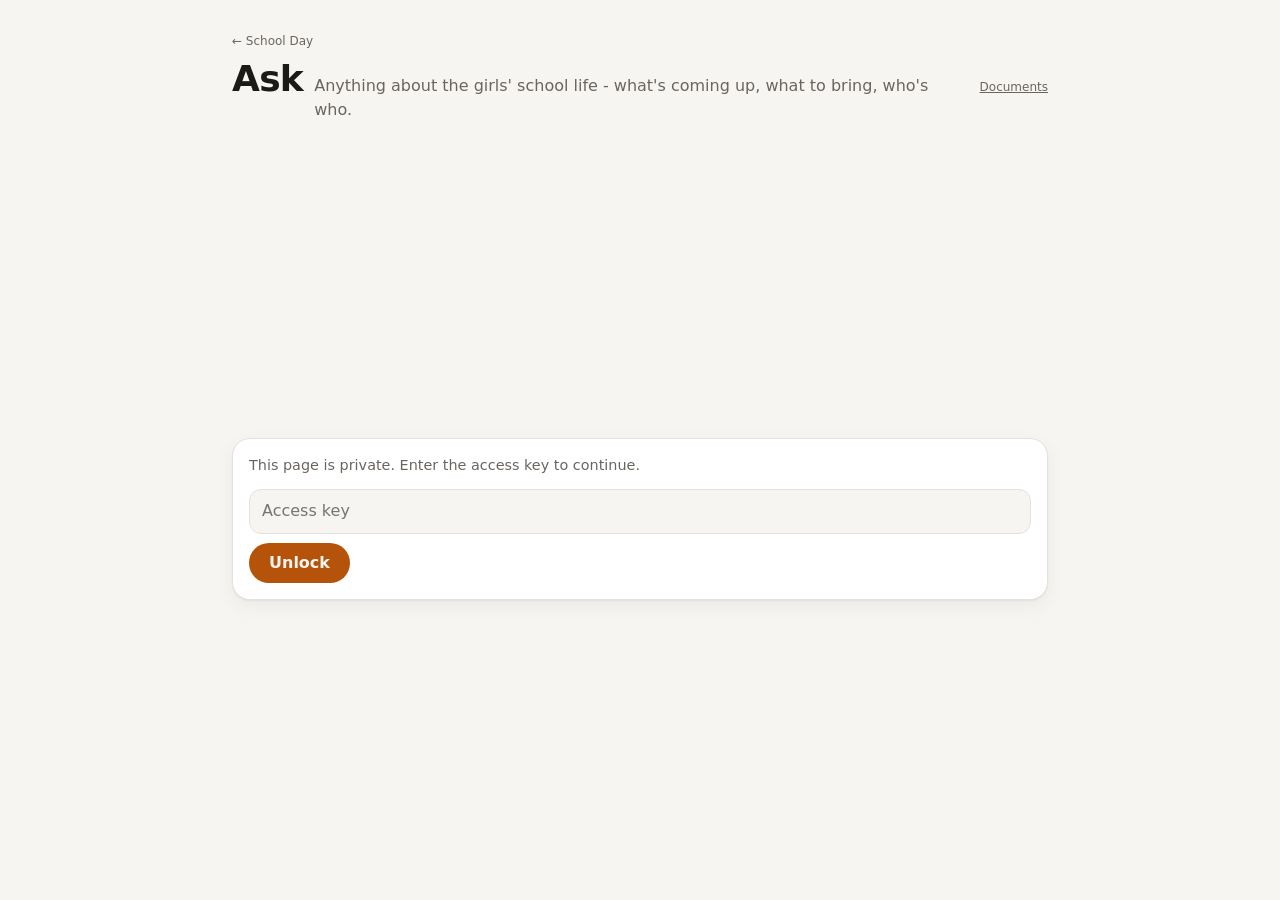
==== ask/index.html @ 88d470d8 "Ask: show the question while searching, and stop the person reading as a byline res.person is the pe" ====
<!doctype html>
<html lang="en">
<head>
<meta charset="utf-8">
<meta name="viewport" content="width=device-width, initial-scale=1, viewport-fit=cover">
<title>Ask · School Day</title>
<meta name="robots" content="noindex, nofollow">
<meta name="theme-color" content="#f7f5f2">
<link rel="stylesheet" href="../app.css?v=f12f0ed9">
<link rel="stylesheet" href="ask.css?v=f12f0ed9">
</head>
<body>
<div class="wrap">
  <header class="ask-head">
    <a class="back" href="../">&larr; School Day</a>
    <div class="titlerow">
      <h1 class="hello">Ask</h1>
      <p class="today">Anything about the girls' school life - what's coming up, what to bring, who's who.</p>
      <span class="head-actions">
        <a class="linkish" href="../documents/">Documents</a>
        <button class="newthread" id="newthread" hidden>New conversation</button>
        <button class="linkish" id="forget" hidden>Forget key</button>
      </span>
    </div>
  </header>

  <!-- gate: the key never ships in the page, it is typed once and kept locally -->
  <form id="unlock" class="unlock" hidden>
    <p class="lead">This page is private. Enter the access key to continue.</p>
    <input type="password" id="tokenInput" placeholder="Access key"
           autocomplete="current-password" spellcheck="false" required>
    <button type="submit">Unlock</button>
    <p class="hint" id="unlockErr" hidden>That key was rejected.</p>
  </form>

  <!-- is-empty centres the composer; asking a question swaps it to the
       conversation layout, answers above and the composer pinned below -->
  <main id="askui" class="askui is-empty" hidden>

    <div class="scroll">
      <div id="thread" class="thread"></div>
      <div id="out"></div>
    </div>

    <div class="composer">
      <p class="lead-in">What would you like to know?</p>

      <form id="askform" class="askform">
        <textarea id="q" rows="1" placeholder="What do the girls need for next week?"
                  maxlength="1000" required></textarea>
        <div class="askrow">
          <div class="seg" id="kidscope">
            <button type="button" data-kid="" class="on">Everyone</button>
            <button type="button" data-kid="sophia">Sophia</button>
            <button type="button" data-kid="olivia">Olivia</button>
          </div>
          <button type="submit" id="go" aria-label="Ask">Ask</button>
        </div>
      </form>

      <p class="cmdhint" id="cmdhint" hidden></p>

      <ul class="examples">
        <li>What do I need to prepare for next week?</li>
        <li>Is there any stationery I still need to buy?</li>
        <li>What's on tomorrow?</li>
        <li>When are the basketball tryouts and is there a Kiss and Go?</li>
      </ul>

    </div>
  </main>
</div>
<script src="ask.js?v=f12f0ed9"></script>
</body>
</html>
---- app.css ----
:root{
  --bg:#f7f5f2; --card:#ffffff; --ink:#1c1a17; --muted:#6b6560; --line:#e6e1da;
  --accent:#5b21b6; --accent-soft:#ede9fe;
  --ok:#15803d; --warn:#b45309; --bad:#b91c1c;
  /* per-kid identity colours - used for name tags even on the combined view */
  --k-violet:#5b21b6; --k-violet-soft:#ede9fe;
  --k-teal:#0f766e;   --k-teal-soft:#ccfbf1;
  --k-amber:#b45309;  --k-amber-soft:#fef3c7;
  --k-rose:#be123c;   --k-rose-soft:#ffe4e6;
  --shadow:0 1px 2px rgba(20,14,8,.05), 0 6px 20px rgba(20,14,8,.05);
  --radius:18px;
}
:root[data-kid="olivia"]{ --accent:#0f766e; --accent-soft:#ccfbf1; }
:root[data-kid="both"]{   --accent:#b45309; --accent-soft:#fef3c7; }
@media (prefers-color-scheme:dark){
  :root{ --bg:#141312; --card:#1e1c1a; --ink:#f2efea; --muted:#a09a93; --line:#2e2b28;
         --accent:#c4b5fd; --accent-soft:#2c2350; --ok:#4ade80; --warn:#fbbf24; --bad:#f87171;
         --k-violet:#c4b5fd; --k-violet-soft:#2c2350;
         --k-teal:#5eead4;   --k-teal-soft:#0d3b37;
         --k-amber:#fcd34d;  --k-amber-soft:#43300b;
         --k-rose:#fda4af;   --k-rose-soft:#4c0519;
         --shadow:0 1px 2px rgba(0,0,0,.4), 0 8px 24px rgba(0,0,0,.35); }
  :root[data-kid="olivia"]{ --accent:#5eead4; --accent-soft:#0d3b37; }
  :root[data-kid="both"]{   --accent:#fcd34d; --accent-soft:#43300b; }
}
*{box-sizing:border-box}
html,body{margin:0}
body{
  background:var(--bg); color:var(--ink);
  font:16px/1.5 ui-rounded,"SF Pro Rounded",system-ui,-apple-system,"Segoe UI",Roboto,sans-serif;
  -webkit-font-smoothing:antialiased;
  padding:env(safe-area-inset-top) env(safe-area-inset-right) 3rem env(safe-area-inset-left);
}
.wrap{max-width:640px;margin:0 auto;padding:1rem 1rem 0}

header{padding:.5rem 0 .75rem}
.hello{font-size:1.75rem;font-weight:800;letter-spacing:-.02em;margin:0}
.today{color:var(--muted);font-size:.95rem;margin:.2rem 0 0}
.daypill{display:inline-block;margin-left:.5rem;padding:.1rem .55rem;border-radius:999px;
  background:var(--accent-soft);color:var(--accent);font-weight:700;font-size:.8rem;vertical-align:1px}

.controls{display:flex;gap:.5rem;flex-wrap:wrap;align-items:center;margin:.5rem 0 1.25rem}
.seg{display:flex;background:var(--card);border:1px solid var(--line);
  border-radius:999px;padding:3px;box-shadow:var(--shadow)}
.seg button{
  appearance:none;border:0;background:transparent;color:var(--muted);
  font:inherit;font-weight:700;font-size:.9rem;padding:.4rem .9rem;border-radius:999px;
  cursor:pointer;transition:background .15s ease,color .15s ease
}
.seg button[aria-pressed="true"]{background:var(--accent);color:#fff}
@media (prefers-color-scheme:dark){ .seg button[aria-pressed="true"]{color:#141312} }

.toggle{
  display:inline-flex;align-items:center;gap:.45rem;background:var(--card);border:1px solid var(--line);
  border-radius:999px;padding:.45rem .8rem;font-size:.85rem;font-weight:600;color:var(--muted);
  cursor:pointer;box-shadow:var(--shadow);user-select:none
}
.toggle input{accent-color:var(--accent);margin:0}
.toggle[data-on="1"]{color:var(--accent)}

/* Ask is parent-only, so app.js reveals this only on a device that has already
   unlocked it. The [hidden] rule must be explicit: a bare .asklink{display:...}
   outranks the UA sheet's [hidden]{display:none} and the link would always show. */
.asklink{
  display:inline-flex;align-items:center;gap:.4rem;margin-left:auto;
  background:var(--card);border:1px solid var(--line);border-radius:999px;
  padding:.45rem .9rem;font-size:.85rem;font-weight:700;color:var(--muted);
  text-decoration:none;box-shadow:var(--shadow);
  transition:color .15s ease,border-color .15s ease
}
.asklink .ico{width:15px;height:15px;flex:none}
.asklink:hover{color:var(--accent);border-color:var(--accent)}
.asklink[hidden]{display:none}

section{margin:0 0 1.6rem}
h2{font-size:.8rem;text-transform:uppercase;letter-spacing:.1em;color:var(--muted);
   margin:0 0 .6rem .2rem;font-weight:800}
h2 .count{color:var(--accent)}

.daygroup{display:flex;align-items:baseline;gap:.5rem;margin:1.1rem .2rem .5rem}
.daygroup:first-of-type{margin-top:0}
.daygroup .d{font-weight:800;font-size:.95rem;letter-spacing:-.01em}
.daygroup .n{color:var(--muted);font-size:.8rem}
.daygroup .pill{margin-left:auto;font-size:.7rem;font-weight:800;color:var(--accent);
  background:var(--accent-soft);padding:.1rem .45rem;border-radius:999px}
.daygroup.off .d{color:var(--muted)}

.card{
  background:var(--card);border:1px solid var(--line);border-radius:var(--radius);
  padding:.85rem .95rem;margin-bottom:.6rem;box-shadow:var(--shadow);
  display:grid;grid-template-columns:auto 1fr auto;gap:.8rem;align-items:start;
  cursor:pointer;transition:transform .12s ease, opacity .2s ease;
}
.card:active{transform:scale(.985)}
.card .emoji{font-size:1.7rem;line-height:1.2;width:2rem;text-align:center}
.card .title{font-weight:700;font-size:1.05rem;margin:0;letter-spacing:-.01em}
.card .meta{color:var(--muted);font-size:.83rem;margin:.15rem 0 0;display:flex;gap:.45rem;flex-wrap:wrap}
.card .who{
  font-size:.7rem;font-weight:800;text-transform:uppercase;letter-spacing:.05em;
  padding:.1rem .45rem;border-radius:999px;background:var(--accent-soft);color:var(--accent);
}
.card .who[data-theme="violet"]{ background:var(--k-violet-soft); color:var(--k-violet) }
.card .who[data-theme="teal"]  { background:var(--k-teal-soft);   color:var(--k-teal) }
.card .who[data-theme="amber"] { background:var(--k-amber-soft);  color:var(--k-amber) }
.card .who[data-theme="rose"]  { background:var(--k-rose-soft);   color:var(--k-rose) }
.tick{
  appearance:none;border:2px solid var(--line);background:transparent;width:1.6rem;height:1.6rem;
  border-radius:50%;cursor:pointer;flex:none;display:grid;place-items:center;color:transparent;
  font-size:.95rem;font-weight:900;transition:all .15s ease
}
.tick:hover{border-color:var(--accent)}
.card.done{opacity:.45}
.card.done .title{text-decoration:line-through}
.card.done .tick{background:var(--accent);border-color:var(--accent);color:#fff}
@media (prefers-color-scheme:dark){ .card.done .tick{color:#141312} }
.detail{grid-column:1/-1;border-top:1px solid var(--line);margin-top:.7rem;padding-top:.7rem;
  color:var(--muted);font-size:.9rem}
.detail a{color:var(--accent);font-weight:600}
.card[data-open="0"] .detail{display:none}
.card.school{background:transparent;border-style:dashed}

.notice{
  background:var(--accent-soft);color:var(--accent);border-radius:var(--radius);
  padding:.9rem 1rem;font-weight:700;margin-bottom:1rem;text-align:center
}
.empty{color:var(--muted);text-align:center;padding:1.4rem 1rem;font-size:.95rem}
.empty .big{font-size:2rem;display:block;margin-bottom:.3rem}

/* freshness - deliberately quiet: footer only, small, muted */
footer{padding:.5rem 0 2rem;text-align:center}
.fresh{
  display:inline-flex;align-items:center;gap:.4rem;color:var(--muted);
  font-size:.72rem;background:none;border:0;font-family:inherit;cursor:pointer;padding:.3rem
}
.fresh .pip{width:6px;height:6px;border-radius:50%;background:var(--ok);flex:none;opacity:.75}
.fresh[data-state="late"] .pip{background:var(--warn)}
.fresh[data-state="unknown"] .pip{background:var(--muted);opacity:.5}
.fresh .more{display:none;opacity:.85}
.fresh[data-open="1"] .more{display:inline}
.fresh::after{content:"⌄";opacity:.55;transition:transform .15s ease;line-height:1}
.fresh[data-open="1"]::after{transform:rotate(180deg)}

/* sync log - scheduled slot vs actual run. Reference only, so: small, muted,
   folded away, and never louder than the cards above it. */
.synclog{
  max-width:23rem;margin:.4rem auto 0;padding:.7rem .85rem;text-align:left;
  background:var(--card);border:1px solid var(--line);border-radius:14px;
  box-shadow:var(--shadow);font-size:.72rem;color:var(--muted)
}
.synclog .loghead{
  display:flex;justify-content:space-between;align-items:baseline;gap:.5rem;
  margin:0 0 .5rem;font-weight:700;color:var(--ink);letter-spacing:.01em
}
.synclog .loghead span{font-weight:500;font-size:.68rem;opacity:.7;text-align:right}
.synclog ol{list-style:none;margin:0;padding:0;max-height:15rem;overflow-y:auto;
  overscroll-behavior:contain;scrollbar-width:thin}
.synclog li{display:grid;grid-template-columns:6px 3.6rem 1fr;gap:.5rem;
  align-items:baseline;padding:.22rem 0}
.synclog li + li{border-top:1px solid color-mix(in srgb, var(--line) 55%, transparent)}
.synclog .dayhead + li{border-top:0}   /* a rule under a day header reads as a mistake */
.synclog .dayhead{
  display:block;margin:.5rem 0 .15rem;padding:0;border-top:0;
  font-weight:700;font-size:.66rem;text-transform:uppercase;letter-spacing:.06em;opacity:.55
}
.synclog ol > .dayhead:first-child{margin-top:0}
.synclog .pip{width:6px;height:6px;border-radius:50%;background:var(--muted);
  opacity:.5;align-self:center}
.synclog li[data-status="ok"]      .pip{background:var(--ok);opacity:.9}
.synclog li[data-status="error"]   .pip{background:var(--bad);opacity:.9}
.synclog li[data-status="missed"]  .pip{background:var(--warn);opacity:.8}
.synclog li[data-status="running"] .pip{background:var(--accent);animation:pulse 1.2s ease-in-out infinite}
.synclog li[data-status="scheduled"] .pip{background:transparent;box-shadow:inset 0 0 0 1px var(--muted);opacity:.6}
.synclog .t{font-variant-numeric:tabular-nums;opacity:.75}
.synclog .s{color:var(--ink);opacity:.85}
.synclog li[data-status="scheduled"] .s,
.synclog li[data-status="due"] .s{color:var(--muted);opacity:1}
.synclog li[data-status="error"] .s{color:var(--bad)}
.synclog .s em{font-style:normal;opacity:.55;margin-left:.35rem;color:var(--muted)}
.synclog .logerr{
  display:block;grid-template-columns:none;border-top:0;padding:0 0 .3rem 4.98rem;
  font-size:.68rem;line-height:1.35;color:var(--bad);opacity:.8
}
.synclog .logfoot{margin:.55rem 0 0;font-size:.66rem;opacity:.55}
.synclog .logempty{margin:0;opacity:.7}
.skeleton{height:74px;border-radius:var(--radius);background:var(--card);
  border:1px solid var(--line);margin-bottom:.6rem;opacity:.6;
  animation:pulse 1.4s ease-in-out infinite}
@keyframes pulse{0%,100%{opacity:.45}50%{opacity:.75}}

/* ============================================================
   Responsive layout
   Mobile first (everything above). Below: iPad and desktop.
   The DOM is flat - section > h2 > .daygroup > .card - so wide
   layouts are built with grid spans rather than new markup.
   ============================================================ */

/* --- large phone / small tablet ------------------------------- */
@media (min-width:600px){
  .wrap{ max-width:700px; padding:1.25rem 1.5rem 0 }
  .hello{ font-size:2rem }
  .today{ font-size:1rem }
}

/* --- iPad portrait -------------------------------------------- */
/* From here up, every section flows its cards into as many columns
   as fit. Day headings span the row so each day starts fresh. */
@media (min-width:768px){
  .wrap{ max-width:820px }
  .card{ padding:1rem 1.1rem; margin-bottom:0 }
  .card .title{ font-size:1.05rem }

  #content > section{
    display:grid;
    grid-template-columns:repeat(auto-fill, minmax(300px, 1fr));
    gap:.7rem 1rem;
    align-content:start;
  }
  #content > section > h2,
  #content > section > .daygroup,
  #content > section > .empty{ grid-column:1/-1 }
  #content > section > h2{ margin-bottom:0 }
  #content > section > .daygroup{ margin-top:.4rem }
}

/* --- desktop / iPad landscape --------------------------------- */
@media (min-width:1024px){
  body{ padding-bottom:4rem }
  .wrap{ max-width:1180px; padding:2rem 2rem 0 }
  /* Scoped to the day pages on purpose. Ask has its own column layout, and
     an unscoped grid here once placed its <main> in the `auto` column -
     the composer shrank into the bottom-right corner. */
  .wrap.page-day{
    display:grid; grid-template-columns:1fr auto;
    align-items:end; column-gap:1.5rem;
  }
  .wrap.page-day > header{ grid-column:1; padding-bottom:0 }
  .wrap.page-day > .controls{ grid-column:2; justify-self:end; margin:0 }
  .wrap.page-day > #content, .wrap.page-day > footer{ grid-column:1/-1 }
  .wrap.page-day > #content{ margin-top:1.5rem }

  .hello{ font-size:2.25rem }

  /* Today and Tomorrow sit side by side; everything after them
     (Coming up) runs full width underneath. */
  #content{ display:grid; grid-template-columns:1fr 1fr; gap:0 1.5rem; align-items:start }
  #content > .notice{ grid-column:1/-1 }
  #content > section:nth-of-type(n+3){ grid-column:1/-1 }

  /* Today and Tomorrow are half-width, so one column each; Coming up
     is full width and keeps flowing into as many columns as fit. */
  #content > section:nth-of-type(-n+2){ grid-template-columns:1fr }

  /* a pointer is available here, so the cards can respond to hover */
  .card{ transition:transform .12s ease, box-shadow .12s ease, opacity .2s ease }
  .card:hover{ transform:translateY(-1px);
    box-shadow:0 2px 4px rgba(20,14,8,.06), 0 10px 28px rgba(20,14,8,.08) }
  .card:active{ transform:scale(.99) }
}
@media (prefers-color-scheme:dark) and (min-width:1024px){
  .card:hover{ box-shadow:0 2px 4px rgba(0,0,0,.45), 0 12px 30px rgba(0,0,0,.4) }
}

/* --- very wide: cap the reading width, don't sprawl ------------ */
@media (min-width:1500px){
  .wrap{ max-width:1320px }
  #content > section:nth-of-type(n+3){
    grid-template-columns:repeat(auto-fill, minmax(330px, 1fr));
  }
}

/* Respect a reduced-motion preference for the hover/press effects */
@media (prefers-reduced-motion:reduce){
  .card, .card:hover, .card:active{ transform:none; transition:none }
}
---- ask/ask.css ----
/* Ask - layered on app.css, reuses its tokens.
   Ask uses the combined-view accent so it reads as "both girls". */
:root{ --accent:#b45309; --accent-soft:#fef3c7 }
@media (prefers-color-scheme:dark){ :root{ --accent:#fcd34d; --accent-soft:#43300b } }

/* ============================================================
   Chat layout
   Empty: the composer sits in the middle of the page.
   In conversation: answers scroll above, composer pinned below.
   ============================================================ */
body{ padding-bottom:0 }

.wrap{
  display:flex; flex-direction:column;
  min-height:100vh; min-height:100dvh; max-width:820px;
}
@media (min-width:1024px){
  .wrap{ display:flex; max-width:880px; padding:1.5rem 2rem 0 }
}

.askui{ display:flex; flex-direction:column; flex:1 1 auto; min-height:0 }
.askui[hidden]{ display:none }

.scroll{ flex:1 1 auto }

.composer{
  position:sticky; bottom:0; z-index:5;
  background:var(--bg); padding-bottom:.75rem;
  padding-bottom:calc(.75rem + env(safe-area-inset-bottom));
}
/* a short fade so content scrolling under the composer doesn't cut hard */
.composer::before{
  content:""; position:absolute; left:0; right:0; top:-1.25rem; height:1.25rem;
  background:linear-gradient(to bottom, transparent, var(--bg));
  pointer-events:none;
}

/* --- empty state ---------------------------------------------- */
/* Centred, but optically a little above true centre: the padding shrinks
   the box the composer centres in, lifting it by half the value. vh so the
   shift stays proportional on a phone as well as a desktop. */
.askui.is-empty{ justify-content:center; padding-bottom:12vh }
.askui.is-empty .scroll{ display:none }
.askui.is-empty .composer{ position:static; padding-bottom:0 }
.askui.is-empty .composer::before{ display:none }

.lead-in{
  display:none; margin:0 0 .75rem; text-align:center;
  font-size:1.15rem; font-weight:700; letter-spacing:-.01em; color:var(--ink)
}
.askui.is-empty .lead-in{ display:block }

/* Slash-command feedback. No display property on purpose: the hidden
   attribute only works while nothing outranks the UA rule for it. */
.cmdhint{
  margin:.6rem .2rem 0; font-size:.78rem; line-height:1.7; color:var(--muted);
}
.cmdhint .cmd{
  font-family:ui-monospace,SFMono-Regular,Menlo,monospace; font-size:.75rem;
  color:var(--accent); background:var(--accent-soft);
  border-radius:6px; padding:.05rem .35rem; margin-right:.45rem;
}
.cmdhint .cmd:not(:first-child){ margin-left:.9rem }

/* the examples are starters, so they belong to the empty state only */
.examples{
  list-style:none; margin:1rem 0 0; padding:0;
  display:flex; flex-wrap:wrap; gap:.4rem; justify-content:center;
}
.askui:not(.is-empty) .examples{ display:none }
.examples li{
  font-size:.82rem; font-weight:600; line-height:1.3; cursor:pointer;
  color:var(--muted); background:var(--card);
  border:1px solid var(--line); border-radius:999px; padding:.34rem .7rem;
  transition:color .15s ease, border-color .15s ease;
}
.examples li:hover{ color:var(--accent); border-color:var(--accent) }

/* --- composer ------------------------------------------------- */
.askform{
  background:var(--card); border:1px solid var(--line); border-radius:var(--radius);
  box-shadow:var(--shadow); padding:.75rem .8rem; margin:0;
}
.askform textarea{
  width:100%; font:inherit; color:var(--ink); background:transparent;
  border:0; padding:.15rem .1rem; resize:none; overflow-y:auto;
  max-height:9rem; line-height:1.5;
}
.askform textarea:focus{ outline:none }
.askform:focus-within{ border-color:var(--accent) }

.askrow{ display:flex; gap:.6rem; align-items:center; justify-content:space-between;
  flex-wrap:wrap; margin-top:.5rem }
.askrow .seg{ box-shadow:none; background:var(--bg) }
.askrow .seg button{
  font:inherit; font-size:.82rem; font-weight:600; cursor:pointer; color:var(--muted);
  background:transparent; border:0; border-radius:999px; padding:.28rem .7rem
}
.askrow .seg button.on{ background:var(--accent-soft); color:var(--accent) }
.askform button[type=submit]{
  font:inherit; font-weight:700; cursor:pointer; margin:0;
  background:var(--accent); color:var(--bg); border:0;
  border-radius:999px; padding:.45rem 1.15rem
}
.askform button[type=submit]:disabled{ opacity:.5; cursor:default }

/* --- header ---------------------------------------------------
   Back-link above, wordmark with the strapline inline beside it,
   actions pushed right. Collapses once a conversation is running so
   the thread gets the vertical space. */
.ask-head{ padding:.25rem 0 1rem }
.ask-head .back{ display:inline-block; font-size:.75rem; margin-bottom:.15rem }
.titlerow{ display:flex; align-items:baseline; gap:.7rem; flex-wrap:wrap }
.titlerow .hello{ margin:0; transition:font-size .18s ease }
.titlerow .today{ margin:0; flex:1 1 14rem; min-width:0 }
.head-actions{ display:flex; gap:.9rem; margin-left:auto; white-space:nowrap }

body.chatting .ask-head{
  position:sticky; top:0; z-index:6;
  background:var(--bg); padding:.5rem 0 .6rem;
  border-bottom:1px solid var(--line);
}
body.chatting .ask-head .back{ font-size:.72rem; margin-bottom:0 }
body.chatting .titlerow .hello{ font-size:1.15rem }
body.chatting .titlerow .today{ display:none }

/* --- unlock gate ---------------------------------------------- */
.unlock{
  background:var(--card); border:1px solid var(--line); border-radius:var(--radius);
  box-shadow:var(--shadow); padding:1rem; margin:auto 0
}
.unlock .lead{ margin:0 0 .75rem; color:var(--muted); font-size:.9rem }
.unlock input{
  width:100%; font:inherit; color:var(--ink); background:var(--bg);
  border:1px solid var(--line); border-radius:12px; padding:.6rem .75rem
}
.unlock input:focus{ outline:2px solid var(--accent); outline-offset:1px; border-color:transparent }
.unlock button{
  margin-top:.6rem; font:inherit; font-weight:700; cursor:pointer;
  background:var(--accent); color:var(--bg); border:0; border-radius:999px; padding:.5rem 1.25rem
}
.unlock .hint{ margin:.6rem 0 0; color:var(--bad); font-size:.85rem }

/* --- conversation thread -------------------------------------- */
.thread{ display:flex; flex-direction:column; gap:.9rem; margin:0 0 1rem }
#out{ display:flex; flex-direction:column; gap:.9rem; margin:0 0 1rem }
/* Both collapse when empty. Otherwise the empty one still contributes its
   bottom margin, and the pending turn shifts by 1rem the moment the answer
   lands and moves from #out into #thread. */
#out:empty, .thread:empty{ display:none; margin:0 }
.turn{ display:flex; flex-direction:column; gap:.5rem }
.qbubble{
  align-self:flex-end; max-width:min(90%, 46ch);
  background:var(--accent-soft); color:var(--accent);
  border-radius:16px 16px 4px 16px; padding:.55rem .85rem;
  font-weight:600; line-height:1.45
}

.answer{
  background:var(--card); border:1px solid var(--line); border-radius:var(--radius);
  box-shadow:var(--shadow); padding:1rem 1.1rem; margin:0
}
.answer p, .answer li{ max-width:70ch }
.answer p{ margin:.5rem 0; line-height:1.6 }
.answer p:first-of-type{ margin-top:0 }
.answer ul, .answer ol{ margin:.5rem 0; padding-left:1.2rem }
.answer li{ margin:.25rem 0; line-height:1.55 }
.answer h3{ font-size:.95rem; font-weight:800; letter-spacing:-.01em;
  margin:1rem 0 .3rem; color:var(--ink) }
.answer h3:first-child{ margin-top:0 }
.answer .sugg{ font-style:normal; font-size:.85em; opacity:.65 }
.answer .meta{ margin:.5rem 0 0; font-size:.72rem; opacity:.55 }
.answer.err{ border-color:var(--bad) }
.answer.err p{ color:var(--bad) }

/* Thinking: an answer-shaped card holding three dots, per the Ask design.
   Card-shaped on purpose - the real answer replaces it in place, so the
   thread doesn't jump the moment it lands. */
.thinking{
  background:var(--card); border:1px solid var(--line); border-radius:var(--radius);
  box-shadow:var(--shadow); padding:1rem 1.1rem; margin:0;
  align-self:flex-start; display:inline-flex; gap:6px; align-items:center;
}
.thinking span{
  width:6px; height:6px; border-radius:50%; background:var(--accent);
  animation:askDot 1.2s infinite ease-in-out;
}
.thinking span:nth-child(2){ animation-delay:.15s }
.thinking span:nth-child(3){ animation-delay:.3s }
@keyframes askDot{
  0%,80%,100%{ opacity:.25; transform:translateY(0) }
  40%{ opacity:1; transform:translateY(-2px) }
}
@media (prefers-reduced-motion:reduce){
  .thinking span{ animation:none; opacity:.55 }
}

/* --- sources: deduped, quiet ---------------------------------- */
.answer .srcs{
  display:flex; flex-wrap:wrap; gap:.15rem .55rem; align-items:baseline;
  margin:.9rem 0 0; padding-top:.7rem; border-top:1px solid var(--line);
  font-size:.78rem; color:var(--muted)
}
.answer .srcs .lbl{ font-weight:700; opacity:.8 }
.answer .srcs a{ color:var(--muted); text-decoration:none; border-bottom:1px solid var(--line) }
.answer .srcs a:hover{ color:var(--ink); border-bottom-color:currentColor }

/* --- follow-up chips ------------------------------------------ */
.followups{
  display:flex; flex-wrap:wrap; gap:.4rem;
  margin:.85rem 0 0; padding-top:.8rem; border-top:1px solid var(--line)
}
.followups .fu-label{
  flex:0 0 100%; font-size:.7rem; font-weight:800; letter-spacing:.06em;
  text-transform:uppercase; color:var(--muted); opacity:.7; margin:0 0 .1rem
}
.followups button{
  font:inherit; font-size:.82rem; font-weight:600; line-height:1.3;
  color:var(--accent); background:var(--accent-soft);
  border:1px solid transparent; border-radius:999px;
  padding:.34rem .7rem; cursor:pointer; text-align:left;
  transition:border-color .15s ease, transform .1s ease
}
.followups button:hover{ border-color:currentColor }
.followups button:active{ transform:scale(.97) }

.back{ color:var(--muted); text-decoration:none }
.back:hover{ color:var(--ink) }
a.linkish{ text-decoration:underline }
.newthread, .linkish{
  background:none; border:0; color:var(--muted); font:inherit; font-size:.75rem;
  cursor:pointer; text-decoration:underline; padding:0
}
.newthread:hover, .linkish:hover{ color:var(--ink) }

@media (min-width:600px){
  .askform textarea{ font-size:1.02rem }
  .lead-in{ font-size:1.35rem }
}
@media (prefers-reduced-motion:reduce){
  .followups button:active{ transform:none }
}
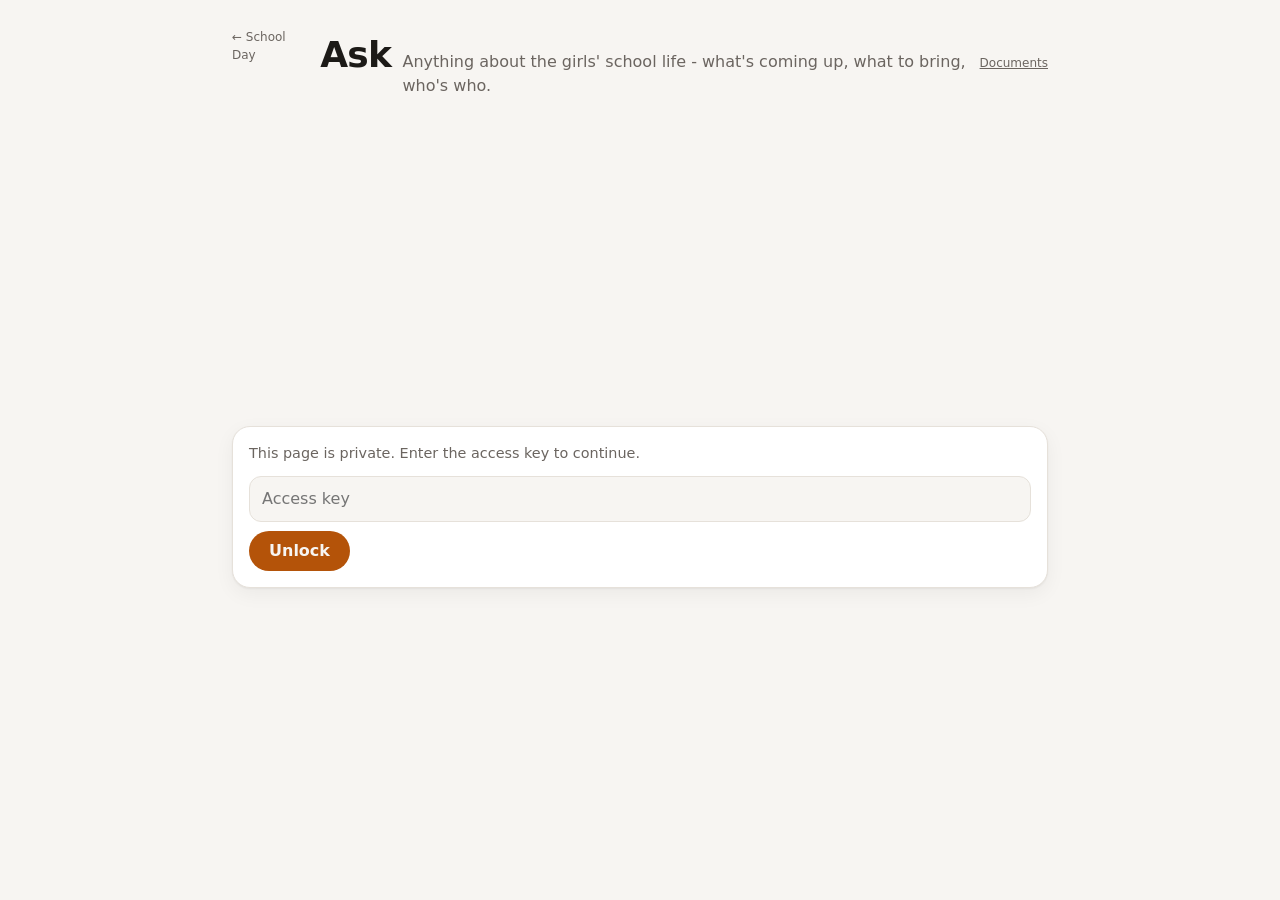
==== commit e5311d74: "Kid toggles instead of All / Sophia / Olivia, and Ask moves to the corner The combined page no longe" ====
--- a/ask/index.html
+++ b/ask/index.html
@@ -6,8 +6,8 @@
 <title>Ask · School Day</title>
 <meta name="robots" content="noindex, nofollow">
 <meta name="theme-color" content="#f7f5f2">
-<link rel="stylesheet" href="../app.css?v=f12f0ed9">
-<link rel="stylesheet" href="ask.css?v=f12f0ed9">
+<link rel="stylesheet" href="../app.css?v=66d9c314">
+<link rel="stylesheet" href="ask.css?v=66d9c314">
 </head>
 <body>
 <div class="wrap">
@@ -70,6 +70,6 @@
     </div>
   </main>
 </div>
-<script src="ask.js?v=f12f0ed9"></script>
+<script src="ask.js?v=66d9c314"></script>
 </body>
 </html>
--- a/app.css
+++ b/app.css
@@ -33,43 +33,58 @@
 }
 .wrap{max-width:640px;margin:0 auto;padding:1rem 1rem 0}
 
-header{padding:.5rem 0 .75rem}
+/* Greeting on the left, Ask (parents only, see below) in the top-right corner */
+header{display:flex;align-items:flex-start;justify-content:space-between;gap:1rem;padding:.5rem 0 .75rem}
+.headtext{min-width:0}
 .hello{font-size:1.75rem;font-weight:800;letter-spacing:-.02em;margin:0}
 .today{color:var(--muted);font-size:.95rem;margin:.2rem 0 0}
 .daypill{display:inline-block;margin-left:.5rem;padding:.1rem .55rem;border-radius:999px;
   background:var(--accent-soft);color:var(--accent);font-weight:700;font-size:.8rem;vertical-align:1px}
 
-.controls{display:flex;gap:.5rem;flex-wrap:wrap;align-items:center;margin:.5rem 0 1.25rem}
-.seg{display:flex;background:var(--card);border:1px solid var(--line);
-  border-radius:999px;padding:3px;box-shadow:var(--shadow)}
-.seg button{
-  appearance:none;border:0;background:transparent;color:var(--muted);
-  font:inherit;font-weight:700;font-size:.9rem;padding:.4rem .9rem;border-radius:999px;
-  cursor:pointer;transition:background .15s ease,color .15s ease
-}
-.seg button[aria-pressed="true"]{background:var(--accent);color:#fff}
-@media (prefers-color-scheme:dark){ .seg button[aria-pressed="true"]{color:#141312} }
+/* One row of pills: a toggle per kid (app.js fills #kidfilter), then School events */
+.controls{display:flex;gap:.4rem;flex-wrap:wrap;align-items:center;margin:.35rem 0 1.25rem}
+#kidfilter{display:contents}
+#kidfilter[hidden]{display:none}
 
 .toggle{
-  display:inline-flex;align-items:center;gap:.45rem;background:var(--card);border:1px solid var(--line);
-  border-radius:999px;padding:.45rem .8rem;font-size:.85rem;font-weight:600;color:var(--muted);
-  cursor:pointer;box-shadow:var(--shadow);user-select:none
+  display:inline-flex;align-items:center;gap:.4rem;background:var(--card);border:1px solid var(--line);
+  border-radius:999px;padding:.45rem .7rem;font-size:.85rem;font-weight:600;color:var(--muted);
+  cursor:pointer;box-shadow:var(--shadow);user-select:none;white-space:nowrap;
+  transition:color .15s ease,border-color .15s ease
 }
 .toggle input{accent-color:var(--accent);margin:0}
 .toggle[data-on="1"]{color:var(--accent)}
+/* kid toggles wear their own colour when on, so both can be on at once */
+.toggle.kid[data-theme="violet"] input{accent-color:var(--k-violet)}
+.toggle.kid[data-theme="teal"]   input{accent-color:var(--k-teal)}
+.toggle.kid[data-theme="amber"]  input{accent-color:var(--k-amber)}
+.toggle.kid[data-theme="rose"]   input{accent-color:var(--k-rose)}
+.toggle.kid[data-on="1"][data-theme="violet"]{color:var(--k-violet);border-color:var(--k-violet)}
+.toggle.kid[data-on="1"][data-theme="teal"]  {color:var(--k-teal);  border-color:var(--k-teal)}
+.toggle.kid[data-on="1"][data-theme="amber"] {color:var(--k-amber); border-color:var(--k-amber)}
+.toggle.kid[data-on="1"][data-theme="rose"]  {color:var(--k-rose);  border-color:var(--k-rose)}
+/* narrow phones: tighter pills so all three still share one row */
+@media (max-width:400px){
+  .controls{gap:.35rem}
+  .toggle{padding:.42rem .6rem;font-size:.8rem;gap:.35rem}
+}
+/* the last kid on cannot be turned off: a small shake says so */
+.toggle.nope{animation:nope .3s ease}
+@keyframes nope{25%{transform:translateX(-3px)}75%{transform:translateX(3px)}}
+@media (prefers-reduced-motion:reduce){ .toggle.nope{animation:none} }
 
 /* Ask is parent-only, so app.js reveals this only on a device that has already
    unlocked it. The [hidden] rule must be explicit: a bare .asklink{display:...}
    outranks the UA sheet's [hidden]{display:none} and the link would always show. */
 .asklink{
-  display:inline-flex;align-items:center;gap:.4rem;margin-left:auto;
+  display:inline-flex;align-items:center;gap:.35rem;flex:none;margin-top:.3rem;
   background:var(--card);border:1px solid var(--line);border-radius:999px;
-  padding:.45rem .9rem;font-size:.85rem;font-weight:700;color:var(--muted);
+  padding:.45rem .85rem .45rem .7rem;font-size:.85rem;font-weight:700;color:var(--accent);
   text-decoration:none;box-shadow:var(--shadow);
-  transition:color .15s ease,border-color .15s ease
-}
-.asklink .ico{width:15px;height:15px;flex:none}
-.asklink:hover{color:var(--accent);border-color:var(--accent)}
+  transition:color .15s ease,border-color .15s ease,background .15s ease
+}
+.asklink .ico{width:18px;height:18px;flex:none}
+.asklink:hover{border-color:var(--accent);background:var(--accent-soft)}
 .asklink[hidden]{display:none}
 
 section{margin:0 0 1.6rem}
@@ -231,12 +246,16 @@
      the composer shrank into the bottom-right corner. */
   .wrap.page-day{
     display:grid; grid-template-columns:1fr auto;
-    align-items:end; column-gap:1.5rem;
+    align-items:end; column-gap:1.5rem; row-gap:.5rem;
   }
-  .wrap.page-day > header{ grid-column:1; padding-bottom:0 }
-  .wrap.page-day > .controls{ grid-column:2; justify-self:end; margin:0 }
+  /* The header dissolves into the grid: greeting down the left, Ask in the
+     top-right corner, the toggles under it flush with the greeting's baseline. */
+  .wrap.page-day > header{ display:contents }
+  .wrap.page-day > header > .headtext{ grid-column:1; grid-row:1/3; padding:.5rem 0 0 }
+  .wrap.page-day > header > .asklink{ grid-column:2; grid-row:1; justify-self:end; align-self:start; margin-top:.5rem }
+  .wrap.page-day > .controls{ grid-column:2; grid-row:2; justify-self:end; align-self:end; margin:0 }
   .wrap.page-day > #content, .wrap.page-day > footer{ grid-column:1/-1 }
-  .wrap.page-day > #content{ margin-top:1.5rem }
+  .wrap.page-day > #content{ margin-top:1rem }
 
   .hello{ font-size:2.25rem }
 
@@ -272,3 +291,52 @@
 @media (prefers-reduced-motion:reduce){
   .card, .card:hover, .card:active{ transform:none; transition:none }
 }
+
+/* --- install banner: top of the screen, self-managing (a2hs.js) ---
+   Sits above .wrap as the first thing on the page; its inner column
+   mirrors .wrap's widths so the banner text lines up with the content. */
+.a2hs{
+  background:var(--card); color:var(--ink);
+  border-bottom:1px solid var(--line); box-shadow:var(--shadow);
+  animation:a2hs-in .45s cubic-bezier(.2,.7,.2,1) both;
+}
+.a2hs-in{
+  display:grid; grid-template-columns:auto minmax(0,1fr) auto;
+  grid-template-areas:"icon body close" "icon actions close";
+  column-gap:.75rem; row-gap:.5rem; align-items:center;
+  max-width:640px; margin:0 auto; padding:.7rem 1rem;
+}
+.a2hs-icon{ grid-area:icon; width:38px; height:38px; border-radius:10px; align-self:start }
+.a2hs-body{ grid-area:body; min-width:0 }
+.a2hs-title{ margin:0; font-weight:700; font-size:.92rem; letter-spacing:-.01em; line-height:1.3 }
+.a2hs-text{ margin:.1rem 0 0; color:var(--muted); font-size:.82rem; line-height:1.4 }
+.a2hs-text b{ color:var(--ink); font-weight:700 }
+.a2hs-share{ vertical-align:-3px; color:var(--accent) }
+.a2hs-actions{ grid-area:actions; display:flex; gap:.4rem }
+.a2hs-actions button{
+  font:inherit; font-size:.85rem; font-weight:700; cursor:pointer; white-space:nowrap;
+  border-radius:999px; padding:.4rem .95rem; border:1px solid var(--line);
+  background:transparent; color:var(--muted)
+}
+.a2hs-actions .a2hs-go{ background:var(--accent); border-color:var(--accent); color:#fff }
+.a2hs-actions .a2hs-done:hover{ color:var(--accent); border-color:var(--accent) }
+.a2hs-close{
+  grid-area:close; align-self:start; width:32px; height:32px; padding:0; border:0;
+  border-radius:50%; background:transparent; color:var(--muted); cursor:pointer;
+  font:inherit; font-size:1.4rem; line-height:1;
+}
+.a2hs-close:hover{ background:var(--accent-soft); color:var(--accent) }
+@keyframes a2hs-in{ from{ transform:translateY(-100%); opacity:0 } }
+@media (prefers-reduced-motion:reduce){ .a2hs{ animation:none } }
+@media (prefers-color-scheme:dark){ .a2hs-actions .a2hs-go{ color:#141312 } }
+@media (min-width:600px){
+  .a2hs-in{
+    grid-template-columns:auto minmax(0,1fr) auto auto;
+    grid-template-areas:"icon body actions close";
+    max-width:700px; padding:.7rem 1.5rem;
+  }
+  .a2hs-icon, .a2hs-close{ align-self:center }
+}
+@media (min-width:768px){  .a2hs-in{ max-width:820px } }
+@media (min-width:1024px){ .a2hs-in{ max-width:1180px; padding:.75rem 2rem } }
+@media (min-width:1500px){ .a2hs-in{ max-width:1320px } }
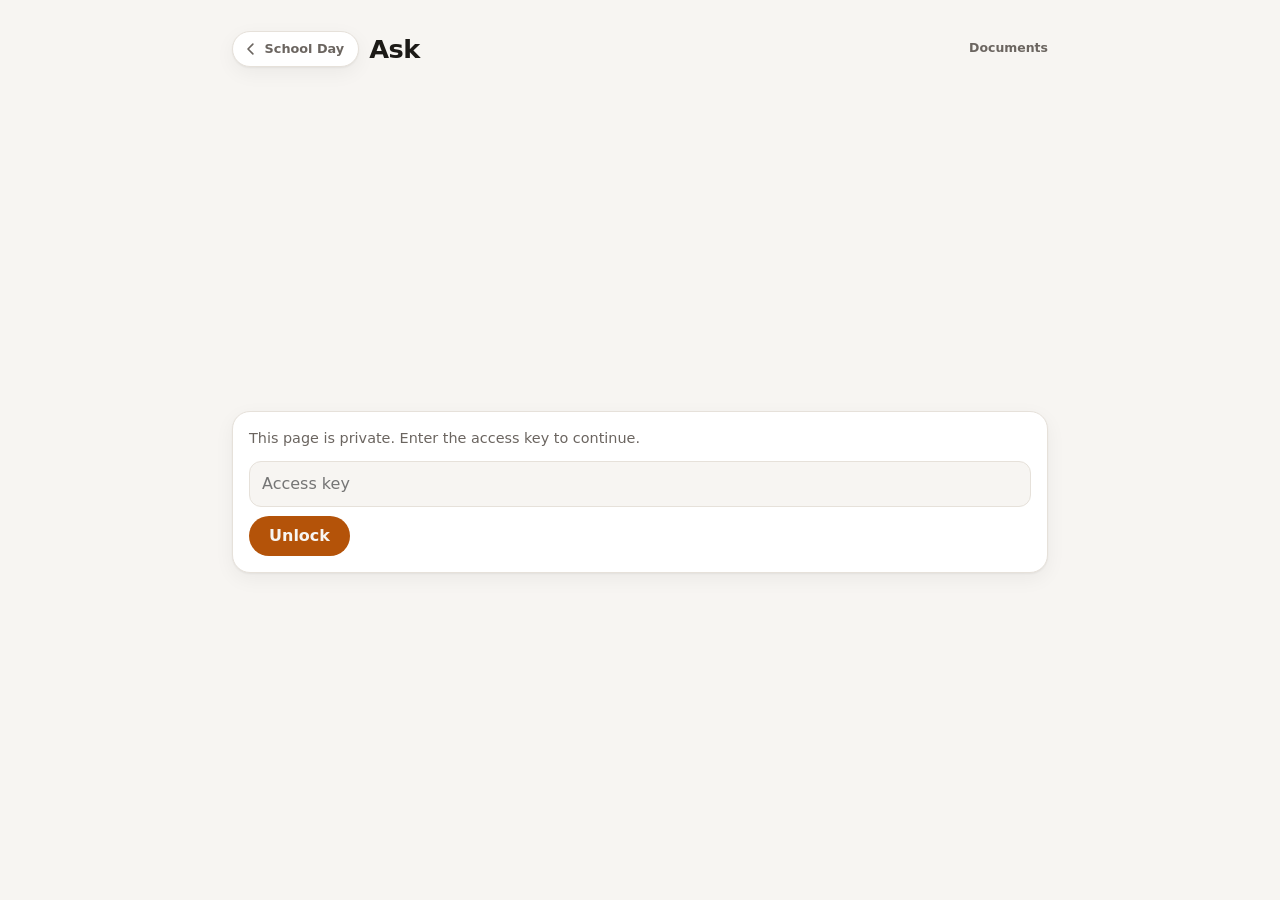
==== commit 2081a152: "Ask and Documents: a quiet one-row header on phones The back link wrapped onto three lines beside th" ====
--- a/ask/index.html
+++ b/ask/index.html
@@ -6,22 +6,24 @@
 <title>Ask · School Day</title>
 <meta name="robots" content="noindex, nofollow">
 <meta name="theme-color" content="#f7f5f2">
-<link rel="stylesheet" href="../app.css?v=66d9c314">
-<link rel="stylesheet" href="ask.css?v=66d9c314">
+<link rel="stylesheet" href="../app.css?v=d1d74568">
+<link rel="stylesheet" href="ask.css?v=d1d74568">
 </head>
 <body>
 <div class="wrap">
   <header class="ask-head">
-    <a class="back" href="../">&larr; School Day</a>
-    <div class="titlerow">
-      <h1 class="hello">Ask</h1>
-      <p class="today">Anything about the girls' school life - what's coming up, what to bring, who's who.</p>
-      <span class="head-actions">
-        <a class="linkish" href="../documents/">Documents</a>
-        <button class="newthread" id="newthread" hidden>New conversation</button>
-        <button class="linkish" id="forget" hidden>Forget key</button>
-      </span>
-    </div>
+    <a class="back" href="../" aria-label="Back to School Day">
+      <svg class="ico" viewBox="0 0 24 24" aria-hidden="true" focusable="false">
+        <path d="M14.5 5.5 8 12l6.5 6.5" fill="none" stroke="currentColor" stroke-width="2.2"
+              stroke-linecap="round" stroke-linejoin="round"/>
+      </svg><span class="back-label">School Day</span>
+    </a>
+    <h1 class="hello">Ask</h1>
+    <span class="head-actions">
+      <button class="newthread" id="newthread" hidden>New conversation</button>
+      <a class="linkish docs" href="../documents/">Documents</a>
+      <button class="linkish" id="forget" hidden>Forget key</button>
+    </span>
   </header>
 
   <!-- gate: the key never ships in the page, it is typed once and kept locally -->
@@ -44,6 +46,7 @@
 
     <div class="composer">
       <p class="lead-in">What would you like to know?</p>
+      <p class="lead-hint">Anything about the girls' school life - what's coming up, what to bring, who's who.</p>
 
       <form id="askform" class="askform">
         <textarea id="q" rows="1" placeholder="What do the girls need for next week?"
@@ -70,6 +73,6 @@
     </div>
   </main>
 </div>
-<script src="ask.js?v=66d9c314"></script>
+<script src="ask.js?v=d1d74568"></script>
 </body>
 </html>
--- a/app.css
+++ b/app.css
@@ -33,13 +33,41 @@
 }
 .wrap{max-width:640px;margin:0 auto;padding:1rem 1rem 0}
 
-/* Greeting on the left, Ask (parents only, see below) in the top-right corner */
-header{display:flex;align-items:flex-start;justify-content:space-between;gap:1rem;padding:.5rem 0 .75rem}
+header{padding:.5rem 0 .75rem}
+/* Day pages: greeting on the left, Ask in the top-right corner */
+.page-day > header{display:flex;align-items:flex-start;justify-content:space-between;gap:1rem}
 .headtext{min-width:0}
 .hello{font-size:1.75rem;font-weight:800;letter-spacing:-.02em;margin:0}
 .today{color:var(--muted);font-size:.95rem;margin:.2rem 0 0}
 .daypill{display:inline-block;margin-left:.5rem;padding:.1rem .55rem;border-radius:999px;
   background:var(--accent-soft);color:var(--accent);font-weight:700;font-size:.8rem;vertical-align:1px}
+
+/* Segmented control - Ask's Everyone/Sophia/Olivia and the Documents scope */
+.seg{display:flex;background:var(--card);border:1px solid var(--line);
+  border-radius:999px;padding:3px;box-shadow:var(--shadow)}
+.seg button{
+  appearance:none;border:0;background:transparent;color:var(--muted);
+  font:inherit;font-weight:700;font-size:.9rem;padding:.4rem .9rem;border-radius:999px;
+  cursor:pointer;transition:background .15s ease,color .15s ease
+}
+.seg button[aria-pressed="true"]{background:var(--accent);color:#fff}
+@media (prefers-color-scheme:dark){ .seg button[aria-pressed="true"]{color:#141312} }
+
+/* Back button (Ask, Documents): a round arrow on phones, labelled from 600px up */
+.back{
+  display:inline-flex;align-items:center;justify-content:center;gap:.3rem;flex:none;
+  height:36px;min-width:36px;padding:0;border-radius:999px;
+  background:var(--card);border:1px solid var(--line);box-shadow:var(--shadow);
+  color:var(--muted);text-decoration:none;font-size:.8rem;font-weight:600;
+  transition:color .15s ease,border-color .15s ease
+}
+.back:hover{color:var(--accent);border-color:var(--accent)}
+.back .ico{width:18px;height:18px;flex:none}
+.back .back-label{display:none}
+@media (min-width:600px){
+  .back{padding:0 .85rem 0 .55rem}
+  .back .back-label{display:inline}
+}
 
 /* One row of pills: a toggle per kid (app.js fills #kidfilter), then School events */
 .controls{display:flex;gap:.4rem;flex-wrap:wrap;align-items:center;margin:.35rem 0 1.25rem}
@@ -88,6 +116,8 @@
 .asklink[hidden]{display:none}
 
 section{margin:0 0 1.6rem}
+/* the Coming up section has no heading, so give its first day a little air */
+section > .daygroup:first-child{margin-top:.2rem}
 h2{font-size:.8rem;text-transform:uppercase;letter-spacing:.1em;color:var(--muted);
    margin:0 0 .6rem .2rem;font-weight:800}
 h2 .count{color:var(--accent)}
--- a/ask/ask.css
+++ b/ask/ask.css
@@ -45,10 +45,14 @@
 .askui.is-empty .composer::before{ display:none }
 
 .lead-in{
-  display:none; margin:0 0 .75rem; text-align:center;
+  display:none; margin:0 0 .3rem; text-align:center;
   font-size:1.15rem; font-weight:700; letter-spacing:-.01em; color:var(--ink)
 }
-.askui.is-empty .lead-in{ display:block }
+.lead-hint{
+  display:none; margin:0 auto 1rem; max-width:34ch; text-align:center;
+  font-size:.86rem; line-height:1.45; color:var(--muted)
+}
+.askui.is-empty .lead-in, .askui.is-empty .lead-hint{ display:block }
 
 /* Slash-command feedback. No display property on purpose: the hidden
    attribute only works while nothing outranks the UA rule for it. */
@@ -75,6 +79,8 @@
   transition:color .15s ease, border-color .15s ease;
 }
 .examples li:hover{ color:var(--accent); border-color:var(--accent) }
+/* a phone gets three starters; the rest come back with the room for them */
+@media (max-width:599px){ .examples li:nth-child(n+4){ display:none } }
 
 /* --- composer ------------------------------------------------- */
 .askform{
@@ -105,24 +111,24 @@
 .askform button[type=submit]:disabled{ opacity:.5; cursor:default }
 
 /* --- header ---------------------------------------------------
-   Back-link above, wordmark with the strapline inline beside it,
-   actions pushed right. Collapses once a conversation is running so
-   the thread gets the vertical space. */
-.ask-head{ padding:.25rem 0 1rem }
-.ask-head .back{ display:inline-block; font-size:.75rem; margin-bottom:.15rem }
-.titlerow{ display:flex; align-items:baseline; gap:.7rem; flex-wrap:wrap }
-.titlerow .hello{ margin:0; transition:font-size .18s ease }
-.titlerow .today{ margin:0; flex:1 1 14rem; min-width:0 }
-.head-actions{ display:flex; gap:.9rem; margin-left:auto; white-space:nowrap }
+   One quiet row: the round back button (app.css), the wordmark, and
+   the actions on the right. The strapline lives with the empty state
+   instead, so the bar stays small on a phone; it shrinks further once
+   a conversation is running so the thread gets the vertical space. */
+.ask-head{ display:flex; align-items:center; gap:.65rem; padding:.35rem 0 1rem }
+.ask-head .hello{ margin:0; font-size:1.6rem; transition:font-size .18s ease }
+.head-actions{ display:flex; gap:.9rem; align-items:center; margin-left:auto; white-space:nowrap }
 
 body.chatting .ask-head{
   position:sticky; top:0; z-index:6;
   background:var(--bg); padding:.5rem 0 .6rem;
   border-bottom:1px solid var(--line);
 }
-body.chatting .ask-head .back{ font-size:.72rem; margin-bottom:0 }
-body.chatting .titlerow .hello{ font-size:1.15rem }
-body.chatting .titlerow .today{ display:none }
+body.chatting .ask-head .hello{ font-size:1.25rem }
+/* mid-conversation on a phone only New conversation stays in the bar */
+@media (max-width:599px){
+  body.chatting .head-actions .docs, body.chatting .head-actions #forget{ display:none }
+}
 
 /* --- unlock gate ---------------------------------------------- */
 .unlock{
@@ -224,14 +230,13 @@
 .followups button:hover{ border-color:currentColor }
 .followups button:active{ transform:scale(.97) }
 
-.back{ color:var(--muted); text-decoration:none }
-.back:hover{ color:var(--ink) }
-a.linkish{ text-decoration:underline }
+/* secondary actions: quiet text, no underline until hovered */
+a.linkish{ text-decoration:none }
 .newthread, .linkish{
-  background:none; border:0; color:var(--muted); font:inherit; font-size:.75rem;
-  cursor:pointer; text-decoration:underline; padding:0
-}
-.newthread:hover, .linkish:hover{ color:var(--ink) }
+  background:none; border:0; color:var(--muted); font:inherit; font-size:.78rem; font-weight:600;
+  cursor:pointer; text-decoration:none; padding:0
+}
+.newthread:hover, .linkish:hover{ color:var(--accent); text-decoration:underline }
 
 @media (min-width:600px){
   .askform textarea{ font-size:1.02rem }
